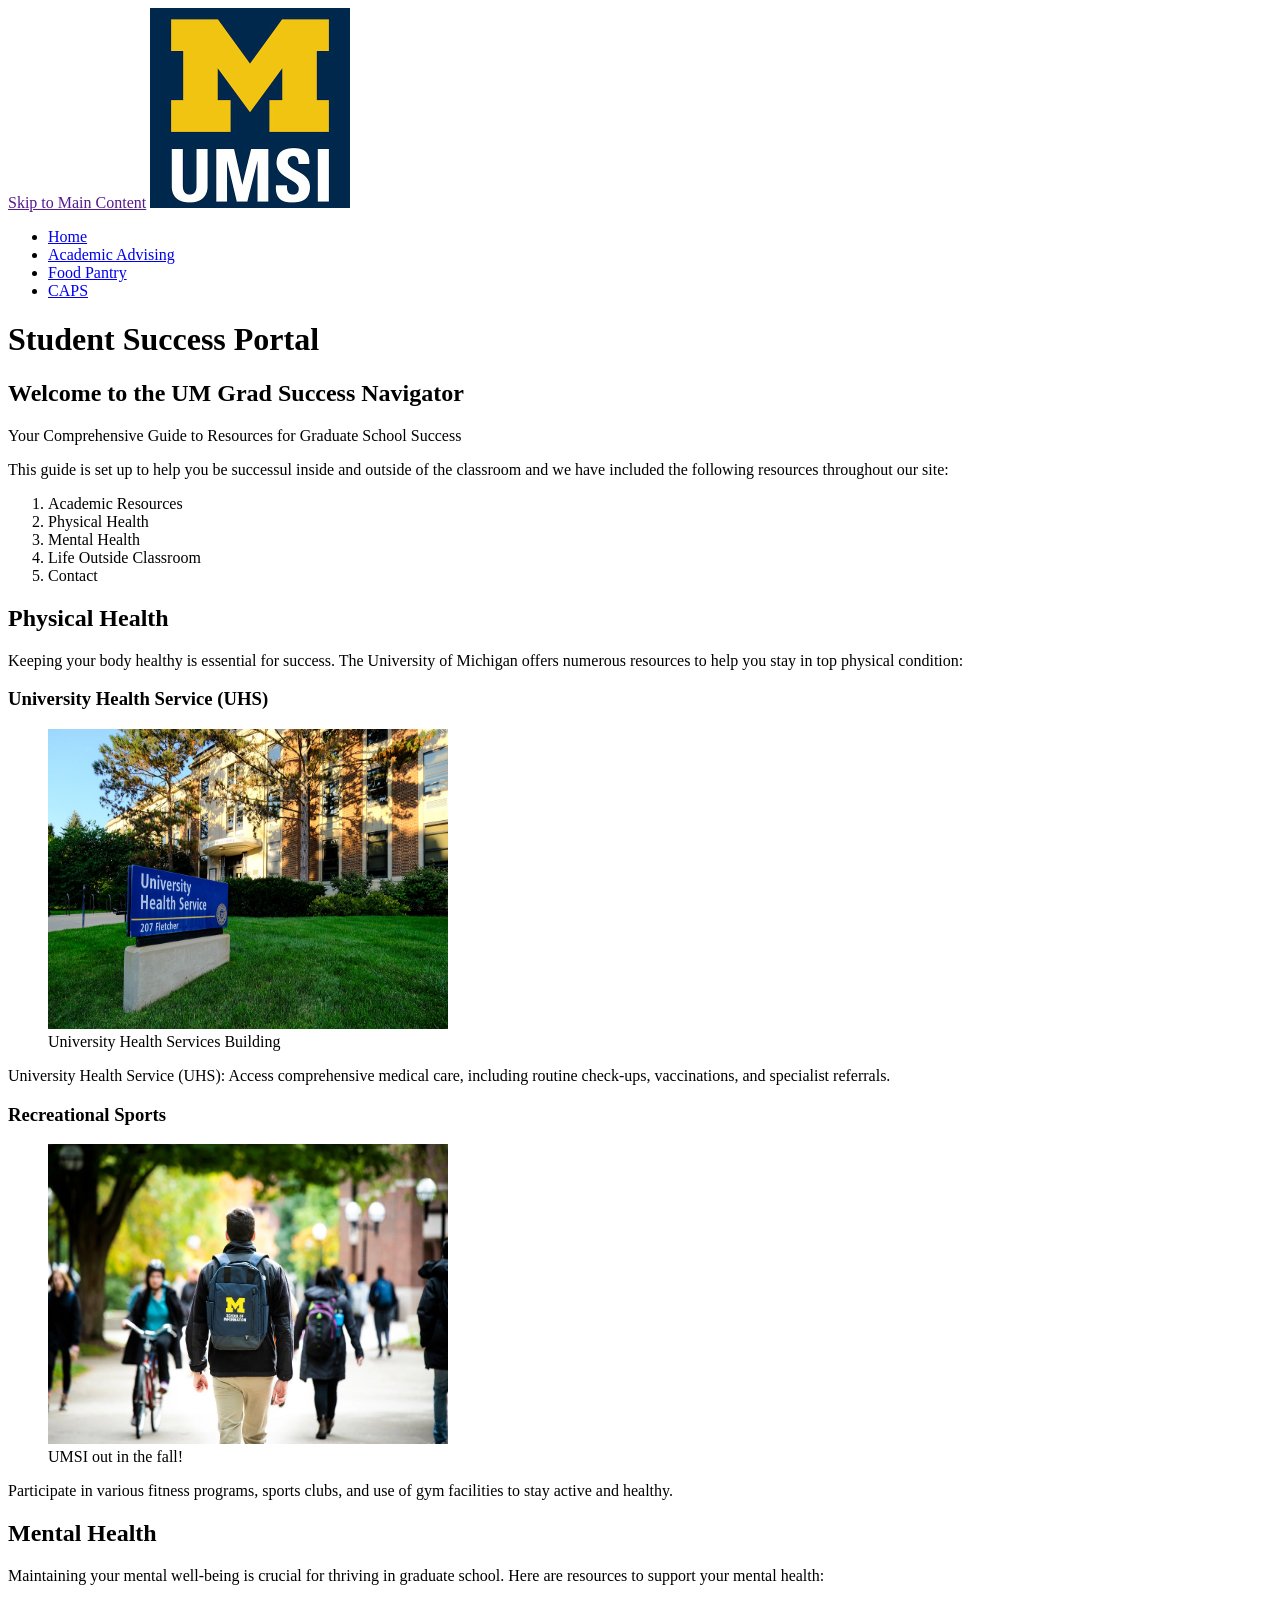
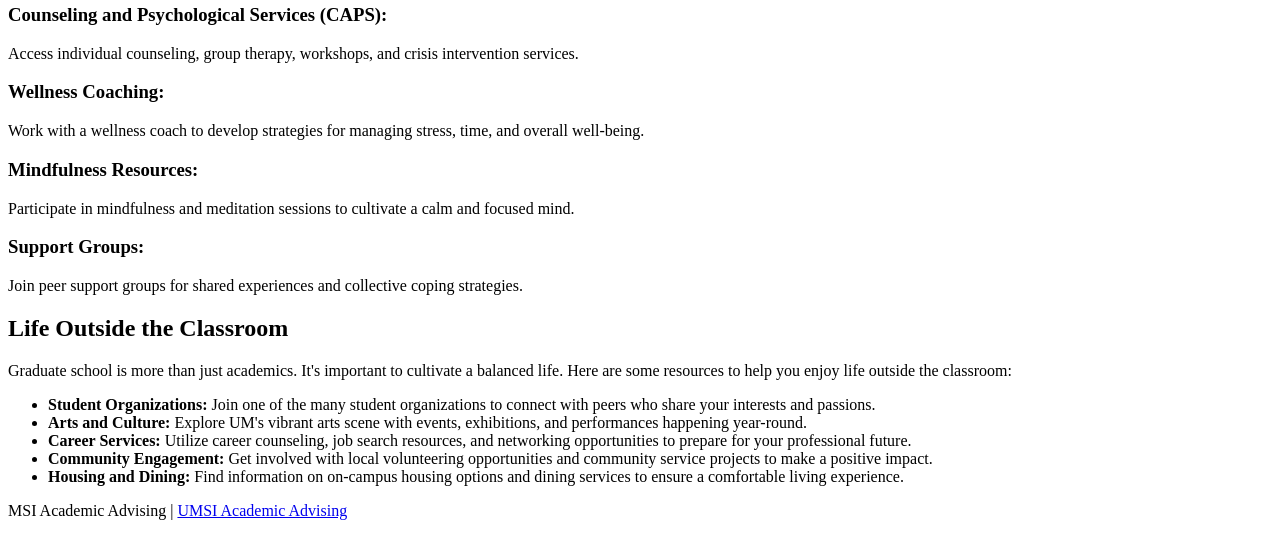
==== index.html @ 1efab6a2 "Add files via upload" ====
<!DOCTYPE html>
<html lang="en">
<head>
    <meta charset="UTF-8">
    <meta name="viewport" content="width=device-width, initial-scale=1.0">
    <title>Student Success Portal</title>
</head>
<body>

    <header>
  <a href = "">Skip to Main Content</a>
        <img src="images/UMSI_signature_vertical_informal_solidblue.jpg" alt="UMSI Logo" width="200" height="200">
        <nav>
            <ul>
                <li><a href="index.html">Home</a></li>
                <li><a href="academic_advising.html">Academic Advising</a></li>
                <li><a href="food_pantry.html">Food Pantry</a></li>
                <li><a href="CAPS.html">CAPS</a></li>
            </ul>
        </nav>
        <h1>Student Success Portal</h1>

    </header>
    <main>
        <section>
            <h2>Welcome to the UM Grad Success Navigator</h2>
            <p> Your Comprehensive Guide to Resources for Graduate School Success</p>
            <p>This guide is set up to help you be successul inside and outside of the classroom and we have included the following resources throughout our site:</p>
            <ol>
                <li>Academic Resources</li>
                <li>Physical Health</li>
                <li>Mental Health</li>
                <li>Life Outside Classroom</li>
                <li>Contact</li>
            </ol>
        </section>
        <section>
            <h2>Physical Health</h2>
            <p>Keeping your body healthy is essential for success. The University of Michigan offers numerous resources to help you stay in top physical condition:</p>
            <article>
                <h3>University Health Service (UHS)</h3>
                <figure>
                    <img src="images/UHS.jpg" alt="University Health Services building" width="400" height="300">
                    <figcaption>University Health Services Building</figcaption>
                </figure>
                <p>University Health Service (UHS): Access comprehensive medical care, including routine check-ups, vaccinations, and specialist referrals.</p>
            </article>
            <article>
                <h3>Recreational Sports</h3>
                <figure>
                    <img src="images/UMSI_CampusFall_UMSIBackpack_02.jpg" alt="A student wears a UMSI backpack in fall on the drag." width="400" height="300">
                    <figcaption>UMSI out in the fall!</figcaption>
                </figure>
                <p>Participate in various fitness programs, sports clubs, and use of gym facilities to stay active and healthy.</p>
            </article>
        </section>
        
        <section>
            <h2>Mental Health</h2>
            <p>Maintaining your mental well-being is crucial for thriving in graduate school. Here are resources to support your mental health:</p>
            <article>
                <h3>Counseling and Psychological Services (CAPS):</h3>
                <p> Access individual counseling, group therapy, workshops, and crisis intervention services.</p>
            </article>
            <article>
                <h3>Wellness Coaching:</h3>

                <p>Work with a wellness coach to develop strategies for managing stress, time, and overall well-being.</p>
            </article>
            <article>
                <h3>Mindfulness Resources:</h3>

                <p> Participate in mindfulness and meditation sessions to cultivate a calm and focused mind.</p>
            </article>
            <article>
                <h3>Support Groups:</h3>

                <p> Join peer support groups for shared experiences and collective coping strategies.</p>
            </article>
        </section>

        
        <section id="life-outside-classroom">
            <h2>Life Outside the Classroom</h2>
            <p>Graduate school is more than just academics. It's important to cultivate a balanced life. Here are some resources to help you enjoy life outside the classroom:</p>
            <article>

            </article>
            <ul>
                <li><strong>Student Organizations:</strong> Join one of the many student organizations to connect with peers who share your interests and passions.</li>
                <li><strong>Arts and Culture:</strong> Explore UM's vibrant arts scene with events, exhibitions, and performances happening year-round.</li>
                <li><strong>Career Services:</strong> Utilize career counseling, job search resources, and networking opportunities to prepare for your professional future.</li>
                <li><strong>Community Engagement:</strong> Get involved with local volunteering opportunities and community service projects to make a positive impact.</li>
                <li><strong>Housing and Dining:</strong> Find information on on-campus housing options and dining services to ensure a comfortable living experience.</li>
            </ul>
        </section>
        <!-- Content taken & modified from UMGPT with the prompt, "write me a webpage of intro content to help University of Michigan Master's students navigate different resources for being successful in grad school - this will include academic resources, physical health resources, mental health resources, support for life outside the classroom"
        UMGPT. (2024). UMGPT (August 29th version) [Large language model]. -->
    </main>
    <footer>
        <p>MSI Academic Advising | <a href="https://sites.google.com/umich.edu/msiacademicadvising/student-support-resources">UMSI Academic Advising </a></p>
        </footer>
</body>
</html>
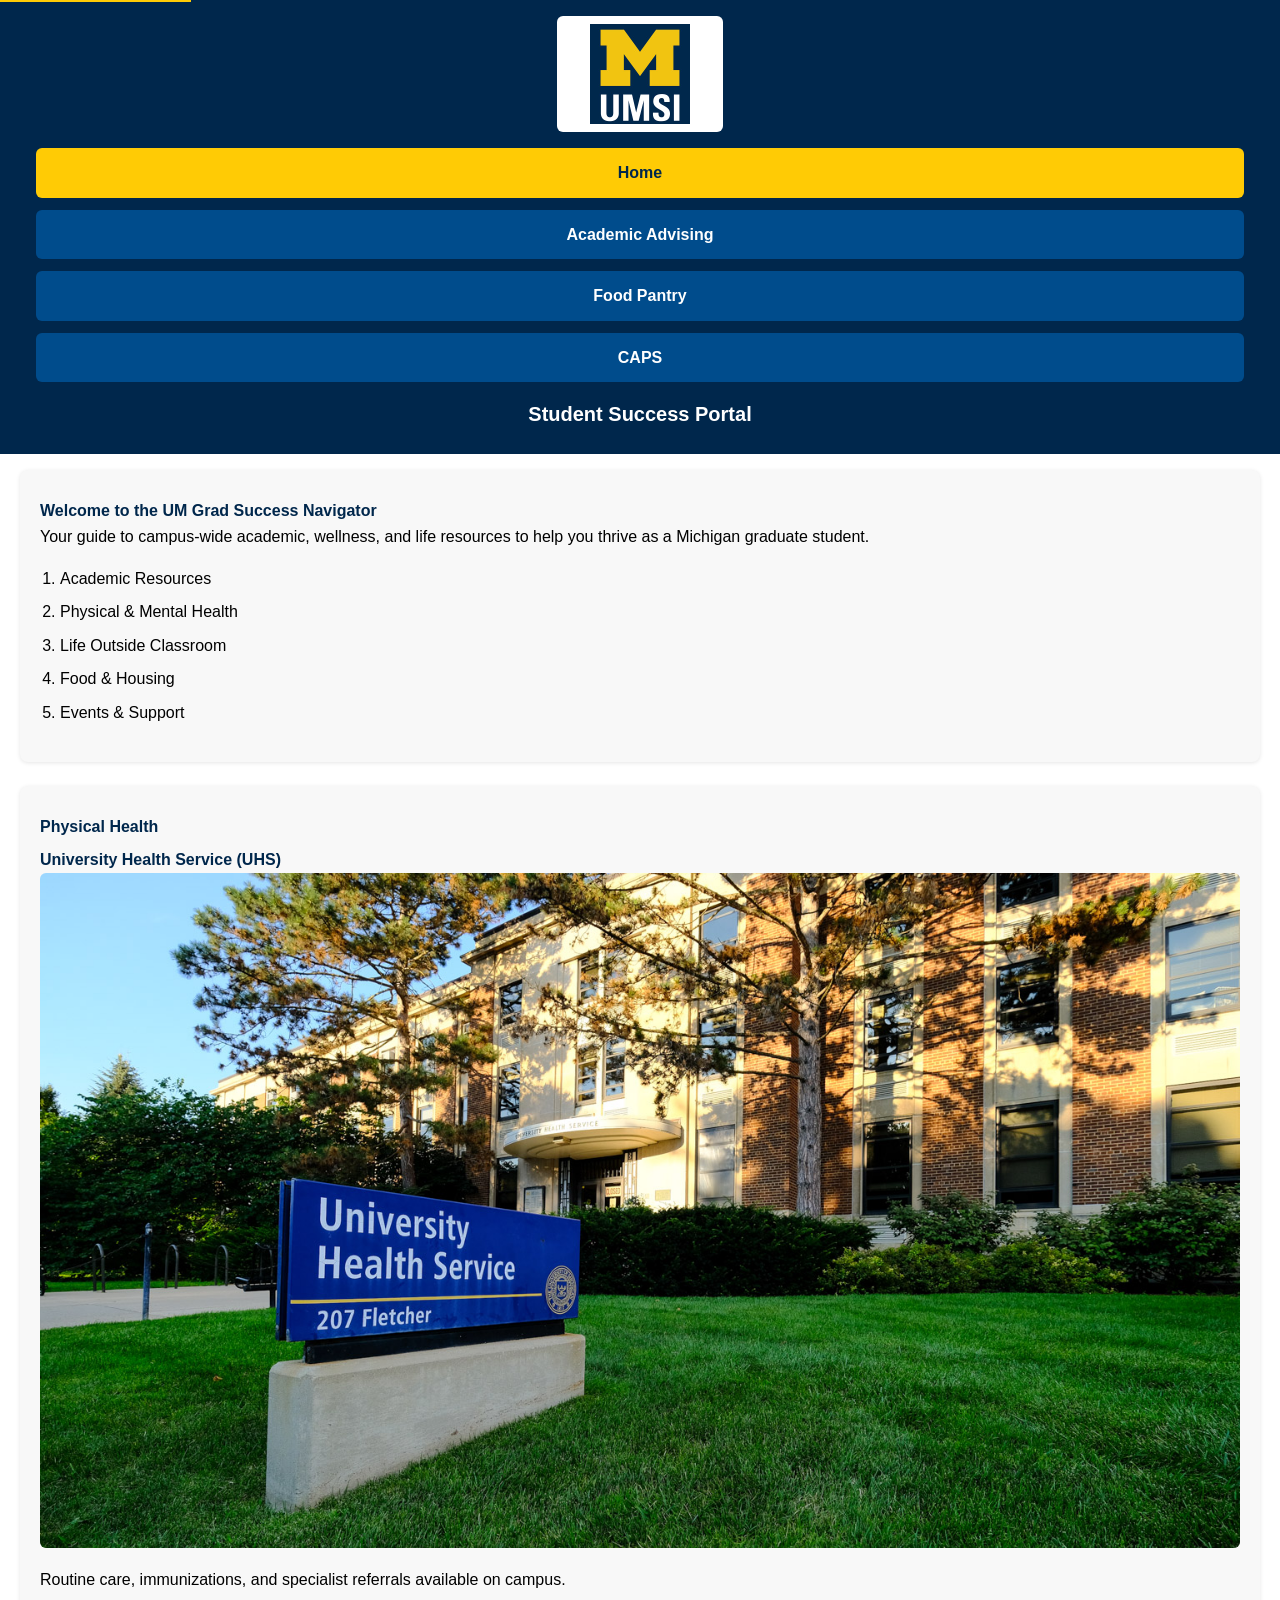
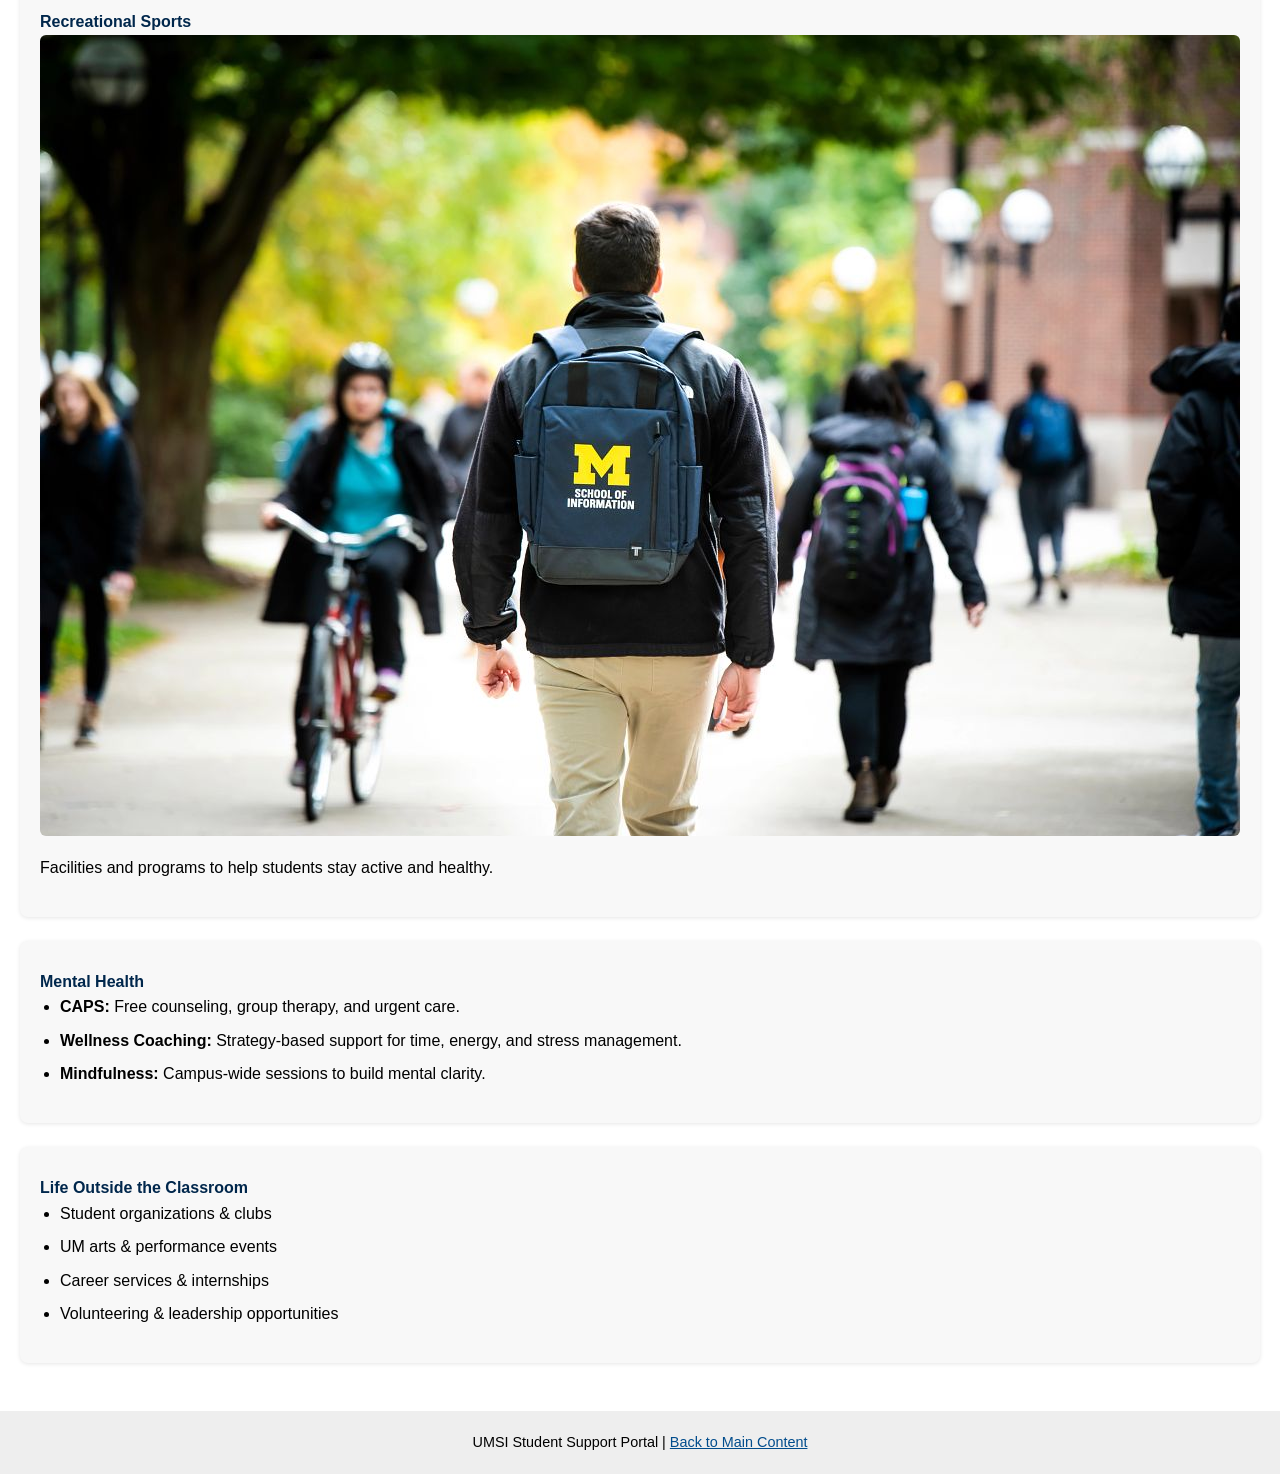
==== commit c60f014a: "Add files via upload" ====
--- a/index.html
+++ b/index.html
@@ -3,102 +3,77 @@
 <head>
     <meta charset="UTF-8">
     <meta name="viewport" content="width=device-width, initial-scale=1.0">
+    <link rel="stylesheet" href="CSS/html5reset.css">
+    <link rel="stylesheet" href="CSS/style.css">
     <title>Student Success Portal</title>
 </head>
+
 <body>
-
+    <a href="#main" class="skip-link">Skip to Main Content</a>
+  
     <header>
-  <a href = "">Skip to Main Content</a>
-        <img src="images/UMSI_signature_vertical_informal_solidblue.jpg" alt="UMSI Logo" width="200" height="200">
-        <nav>
-            <ul>
-                <li><a href="index.html">Home</a></li>
-                <li><a href="academic_advising.html">Academic Advising</a></li>
-                <li><a href="food_pantry.html">Food Pantry</a></li>
-                <li><a href="CAPS.html">CAPS</a></li>
-            </ul>
-        </nav>
-        <h1>Student Success Portal</h1>
-
+        <img src="images/UMSI_signature_vertical_informal_solidblue.jpg" alt="UMSI Logo - University of Michigan School of Information" class="logo">
+      <nav>
+        <ul>
+          <li><a href="index.html" aria-current="page">Home</a></li>
+          <li><a href="academic_advising.html">Academic Advising</a></li>
+          <li><a href="food_pantry.html">Food Pantry</a></li>
+          <li><a href="CAPS.html">CAPS</a></li>
+        </ul>
+      </nav>
+      <h1>Student Success Portal</h1>
     </header>
-    <main>
-        <section>
-            <h2>Welcome to the UM Grad Success Navigator</h2>
-            <p> Your Comprehensive Guide to Resources for Graduate School Success</p>
-            <p>This guide is set up to help you be successul inside and outside of the classroom and we have included the following resources throughout our site:</p>
-            <ol>
-                <li>Academic Resources</li>
-                <li>Physical Health</li>
-                <li>Mental Health</li>
-                <li>Life Outside Classroom</li>
-                <li>Contact</li>
-            </ol>
-        </section>
-        <section>
-            <h2>Physical Health</h2>
-            <p>Keeping your body healthy is essential for success. The University of Michigan offers numerous resources to help you stay in top physical condition:</p>
-            <article>
-                <h3>University Health Service (UHS)</h3>
-                <figure>
-                    <img src="images/UHS.jpg" alt="University Health Services building" width="400" height="300">
-                    <figcaption>University Health Services Building</figcaption>
-                </figure>
-                <p>University Health Service (UHS): Access comprehensive medical care, including routine check-ups, vaccinations, and specialist referrals.</p>
-            </article>
-            <article>
-                <h3>Recreational Sports</h3>
-                <figure>
-                    <img src="images/UMSI_CampusFall_UMSIBackpack_02.jpg" alt="A student wears a UMSI backpack in fall on the drag." width="400" height="300">
-                    <figcaption>UMSI out in the fall!</figcaption>
-                </figure>
-                <p>Participate in various fitness programs, sports clubs, and use of gym facilities to stay active and healthy.</p>
-            </article>
-        </section>
-        
-        <section>
-            <h2>Mental Health</h2>
-            <p>Maintaining your mental well-being is crucial for thriving in graduate school. Here are resources to support your mental health:</p>
-            <article>
-                <h3>Counseling and Psychological Services (CAPS):</h3>
-                <p> Access individual counseling, group therapy, workshops, and crisis intervention services.</p>
-            </article>
-            <article>
-                <h3>Wellness Coaching:</h3>
-
-                <p>Work with a wellness coach to develop strategies for managing stress, time, and overall well-being.</p>
-            </article>
-            <article>
-                <h3>Mindfulness Resources:</h3>
-
-                <p> Participate in mindfulness and meditation sessions to cultivate a calm and focused mind.</p>
-            </article>
-            <article>
-                <h3>Support Groups:</h3>
-
-                <p> Join peer support groups for shared experiences and collective coping strategies.</p>
-            </article>
-        </section>
-
-        
-        <section id="life-outside-classroom">
-            <h2>Life Outside the Classroom</h2>
-            <p>Graduate school is more than just academics. It's important to cultivate a balanced life. Here are some resources to help you enjoy life outside the classroom:</p>
-            <article>
-
-            </article>
-            <ul>
-                <li><strong>Student Organizations:</strong> Join one of the many student organizations to connect with peers who share your interests and passions.</li>
-                <li><strong>Arts and Culture:</strong> Explore UM's vibrant arts scene with events, exhibitions, and performances happening year-round.</li>
-                <li><strong>Career Services:</strong> Utilize career counseling, job search resources, and networking opportunities to prepare for your professional future.</li>
-                <li><strong>Community Engagement:</strong> Get involved with local volunteering opportunities and community service projects to make a positive impact.</li>
-                <li><strong>Housing and Dining:</strong> Find information on on-campus housing options and dining services to ensure a comfortable living experience.</li>
-            </ul>
-        </section>
-        <!-- Content taken & modified from UMGPT with the prompt, "write me a webpage of intro content to help University of Michigan Master's students navigate different resources for being successful in grad school - this will include academic resources, physical health resources, mental health resources, support for life outside the classroom"
-        UMGPT. (2024). UMGPT (August 29th version) [Large language model]. -->
+  
+    <main id="main" class="grid" aria-label="Home Main Content">
+      <section class="card">
+        <h2>Welcome to the UM Grad Success Navigator</h2>
+        <p>Your guide to campus-wide academic, wellness, and life resources to help you thrive as a Michigan graduate student.</p>
+        <ol>
+          <li>Academic Resources</li>
+          <li>Physical & Mental Health</li>
+          <li>Life Outside Classroom</li>
+          <li>Food & Housing</li>
+          <li>Events & Support</li>
+        </ol>
+      </section>
+  
+      <section class="card">
+        <h2>Physical Health</h2>
+        <article>
+          <h3>University Health Service (UHS)</h3>
+          <img src="images/UHS.jpg" alt="University Health Services building">
+          <p>Routine care, immunizations, and specialist referrals available on campus.</p>
+        </article>
+        <article>
+          <h3>Recreational Sports</h3>
+          <img src="images/UMSI_CampusFall_UMSIBackpack_02.jpg" alt="Student with backpack in fall">
+          <p>Facilities and programs to help students stay active and healthy.</p>
+        </article>
+      </section>
+  
+      <section class="card">
+        <h2>Mental Health</h2>
+        <ul>
+          <li><strong>CAPS:</strong> Free counseling, group therapy, and urgent care.</li>
+          <li><strong>Wellness Coaching:</strong> Strategy-based support for time, energy, and stress management.</li>
+          <li><strong>Mindfulness:</strong> Campus-wide sessions to build mental clarity.</li>
+        </ul>
+      </section>
+  
+      <section class="card">
+        <h2>Life Outside the Classroom</h2>
+        <ul>
+          <li>Student organizations & clubs</li>
+          <li>UM arts & performance events</li>
+          <li>Career services & internships</li>
+          <li>Volunteering & leadership opportunities</li>
+        </ul>
+      </section>
     </main>
+  
     <footer>
-        <p>MSI Academic Advising | <a href="https://sites.google.com/umich.edu/msiacademicadvising/student-support-resources">UMSI Academic Advising </a></p>
-        </footer>
-</body>
+      <p>UMSI Student Support Portal | <a href="#main">Back to Main Content</a></p>
+    </footer>
+  </body>
+  
 </html>
--- a/CSS/style.css
+++ b/CSS/style.css
@@ -0,0 +1,154 @@
+/* Base Typography and Layout */
+body {
+    font-family: sans-serif;
+    font-size: 1rem;
+    line-height: 1.6;
+    margin: 0;
+    padding: 0;
+    background-color: #ffffff;
+    color: #000000;
+  }
+  
+  /* Skip to Main - Accessibility */
+  .skip-link {
+    position: absolute;
+    top: -40px;
+    left: 0;
+    background-color: #FFCB05;
+    color: #00274C;
+    padding: 0.5rem 1rem;
+    font-weight: bold;
+    z-index: 1000;
+    text-decoration: none;
+  }
+  .skip-link:focus {
+    top: 0;
+  }
+  
+  /* Header */
+  header {
+    background-color: #00274C;
+    color: white;
+    padding: 1rem 1.25rem;
+    text-align: center;
+  }
+  header img {
+    max-width: 100%;
+    height: auto;
+  }
+  header h1 {
+    font-size: 1.25rem;
+    margin: 1rem 0 0.5rem 0;
+    color: white;
+  }
+  
+  /* Navigation */
+  nav {
+    margin-bottom: 1rem;
+  }
+  nav ul {
+    list-style: none;
+    margin: 1rem 0 0 0;
+    padding: 0 1rem;
+    display: grid;
+    gap: 0.75rem;
+  }
+  nav li a {
+    display: block;
+    background-color: #004C8C;
+    color: white;
+    text-align: center;
+    padding: 0.75rem;
+    text-decoration: none;
+    border-radius: 6px;
+    font-weight: bold;
+  }
+  nav li a:hover {
+    background-color: #005fa3;
+  }
+  nav li a[aria-current="page"] {
+    background-color: #FFCB05;
+    color: #00274C;
+  }
+  
+  /* Main Layout */
+  main {
+    padding: 1rem 1.25rem;
+  }
+  
+  /* Grid Layout for Cards */
+  .grid {
+    display: grid;
+    gap: 1.5rem;
+  }
+  
+  /* Card Style */
+  .card {
+    background-color: #f8f8f8;
+    padding: 1.25rem;
+    border-radius: 8px;
+    box-shadow: 0 1px 4px rgba(0,0,0,0.1);
+    overflow-wrap: break-word;
+    box-sizing: border-box;
+  }
+  .card img {
+    width: 100%;
+    height: auto;
+    border-radius: 6px;
+    margin-bottom: 0.75rem;
+  }
+  .card h2, .card h3 {
+    color: #00274C;
+    margin-top: 0.5rem;
+  }
+  .card p {
+    font-size: 1rem;
+    margin-bottom: 1rem;
+  }
+  .card ul,
+  .card ol {
+    padding-left: 1.25rem;
+    padding-right: 1.25rem;
+    margin-bottom: 1rem;
+  }
+  .card li {
+    font-size: 1rem;
+    margin-bottom: 0.5rem;
+  }
+  
+  /* Footer */
+  footer {
+    background-color: #eeeeee;
+    text-align: center;
+    padding: 1.25rem;
+    font-size: 0.9rem;
+    margin-top: 2rem;
+  }
+  
+  /* Link Styling */
+  a {
+    color: #004C8C;
+  }
+  a:hover {
+    text-decoration: underline;
+  }
+  
+  /* Reduce Motion */
+  @media (prefers-reduced-motion: reduce) {
+    * {
+      animation: none !important;
+      transition: none !important;
+    }
+  }
+  
+  /* Unified Logo Styling */
+  .logo {
+    display: block;
+    margin: 0 auto 1rem auto;
+    width: 150px;
+    height: 100px;
+    object-fit: contain; 
+    background-color: white;
+    padding: 0.5rem;
+    border-radius: 6px;
+  }
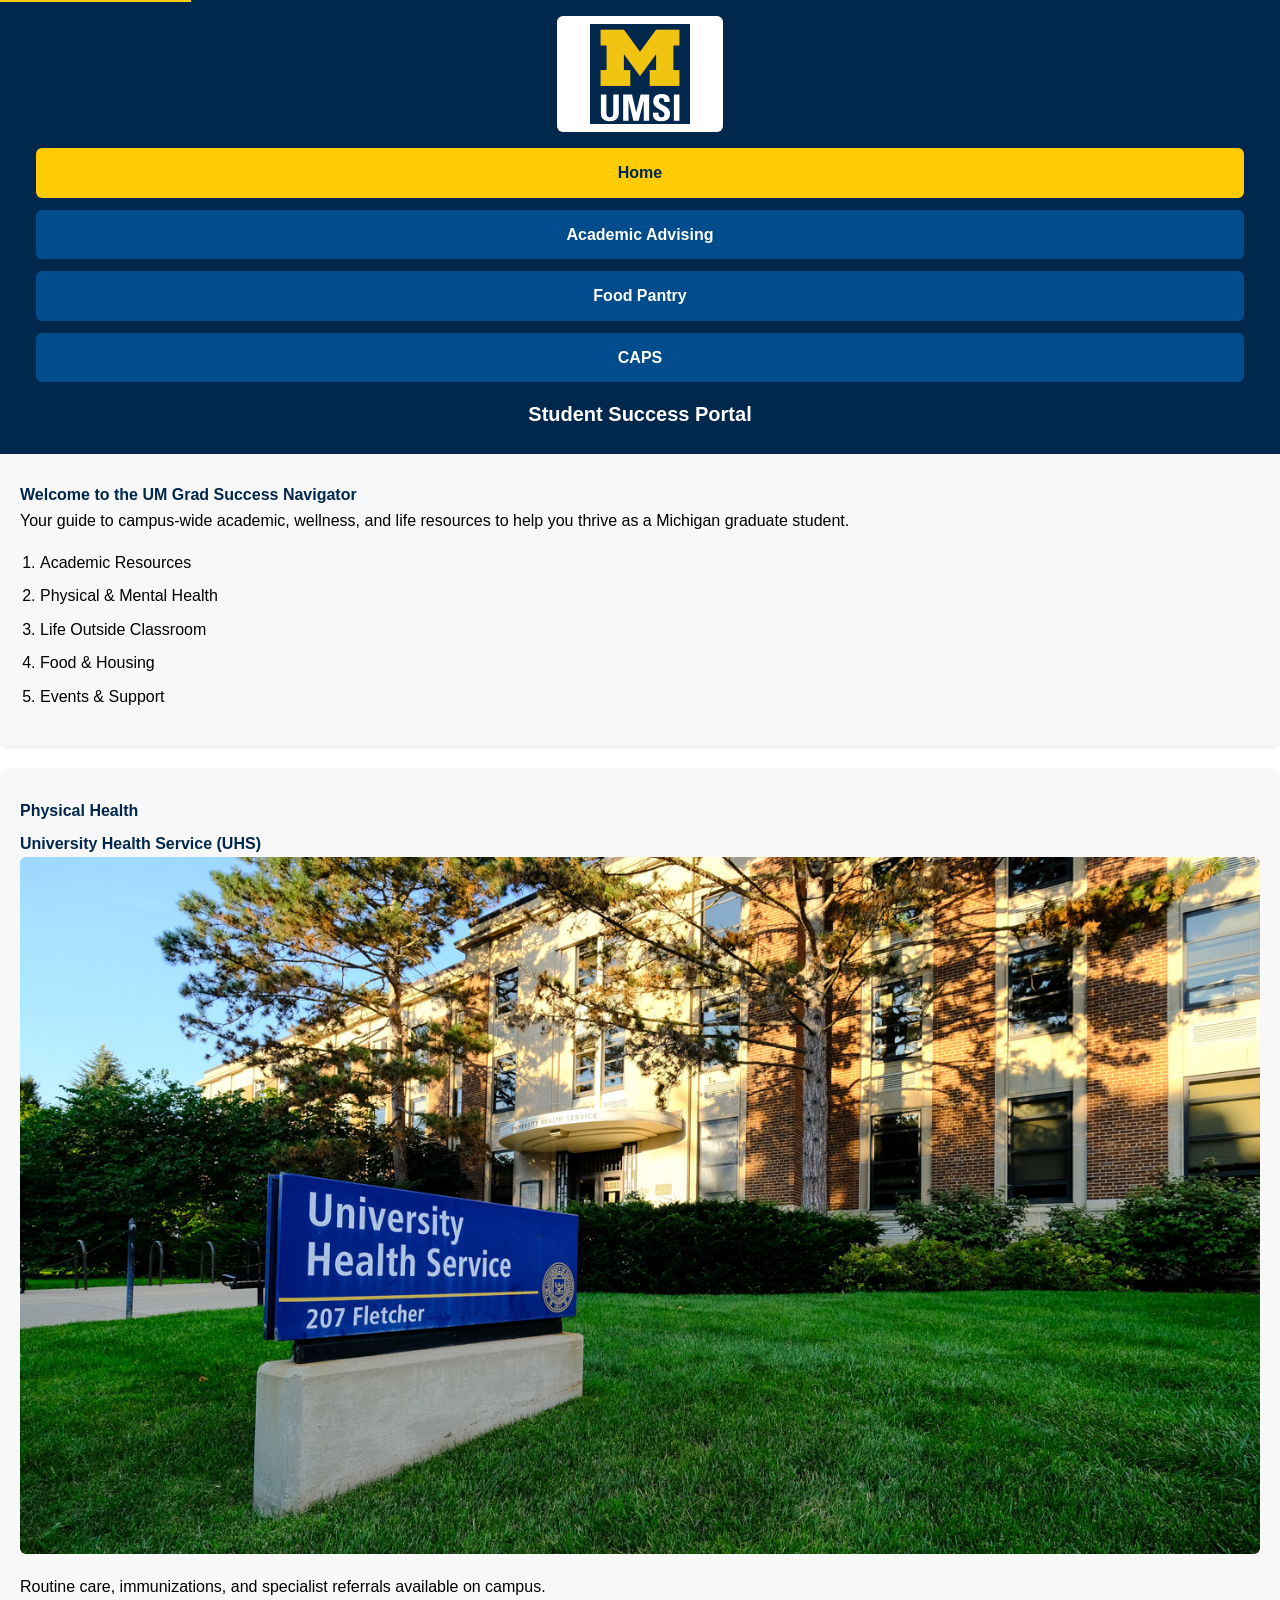
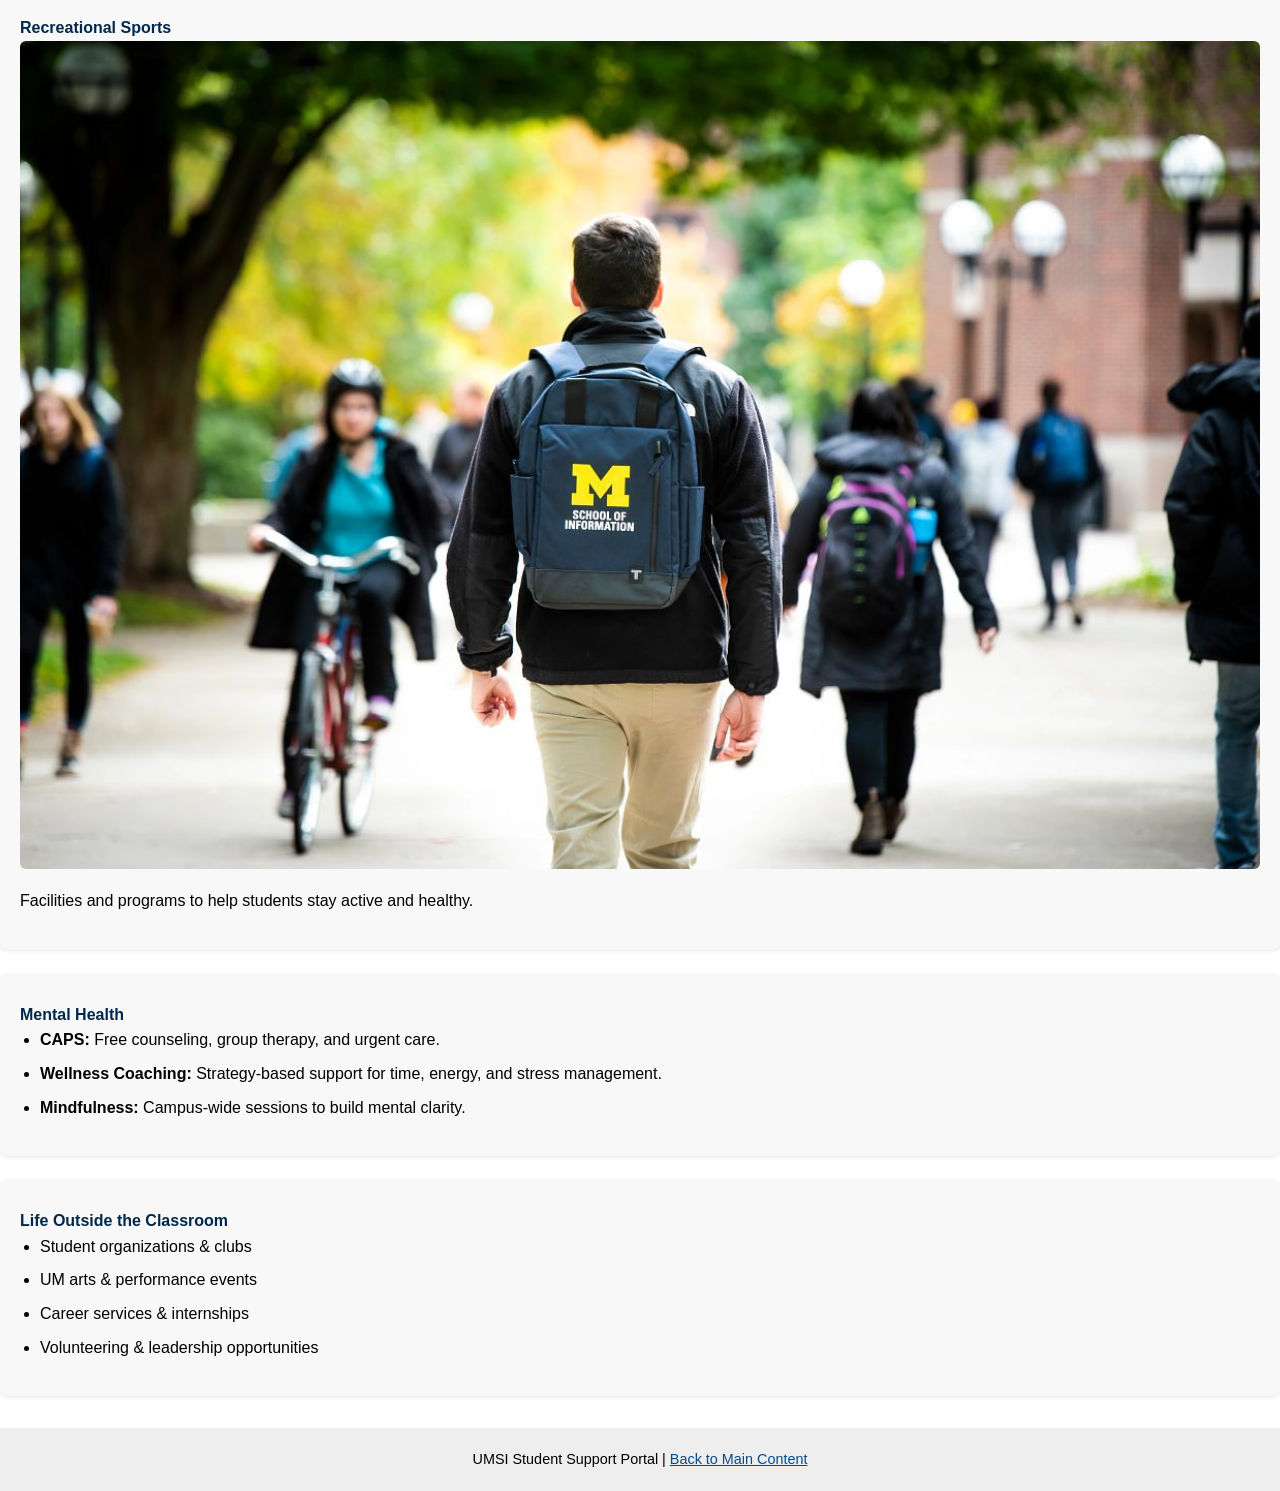
==== commit a5db4973: "Add files via upload" ====
--- a/index.html
+++ b/index.html
@@ -24,7 +24,7 @@
       <h1>Student Success Portal</h1>
     </header>
   
-    <main id="main" class="grid" aria-label="Home Main Content">
+    <main id="content" class="grid" aria-label="Home Main Content">
       <section class="card">
         <h2>Welcome to the UM Grad Success Navigator</h2>
         <p>Your guide to campus-wide academic, wellness, and life resources to help you thrive as a Michigan graduate student.</p>
--- a/CSS/style.css
+++ b/CSS/style.css
@@ -72,7 +72,7 @@
   }
   
   /* Main Layout */
-  main {
+  content {
     padding: 1rem 1.25rem;
   }
   
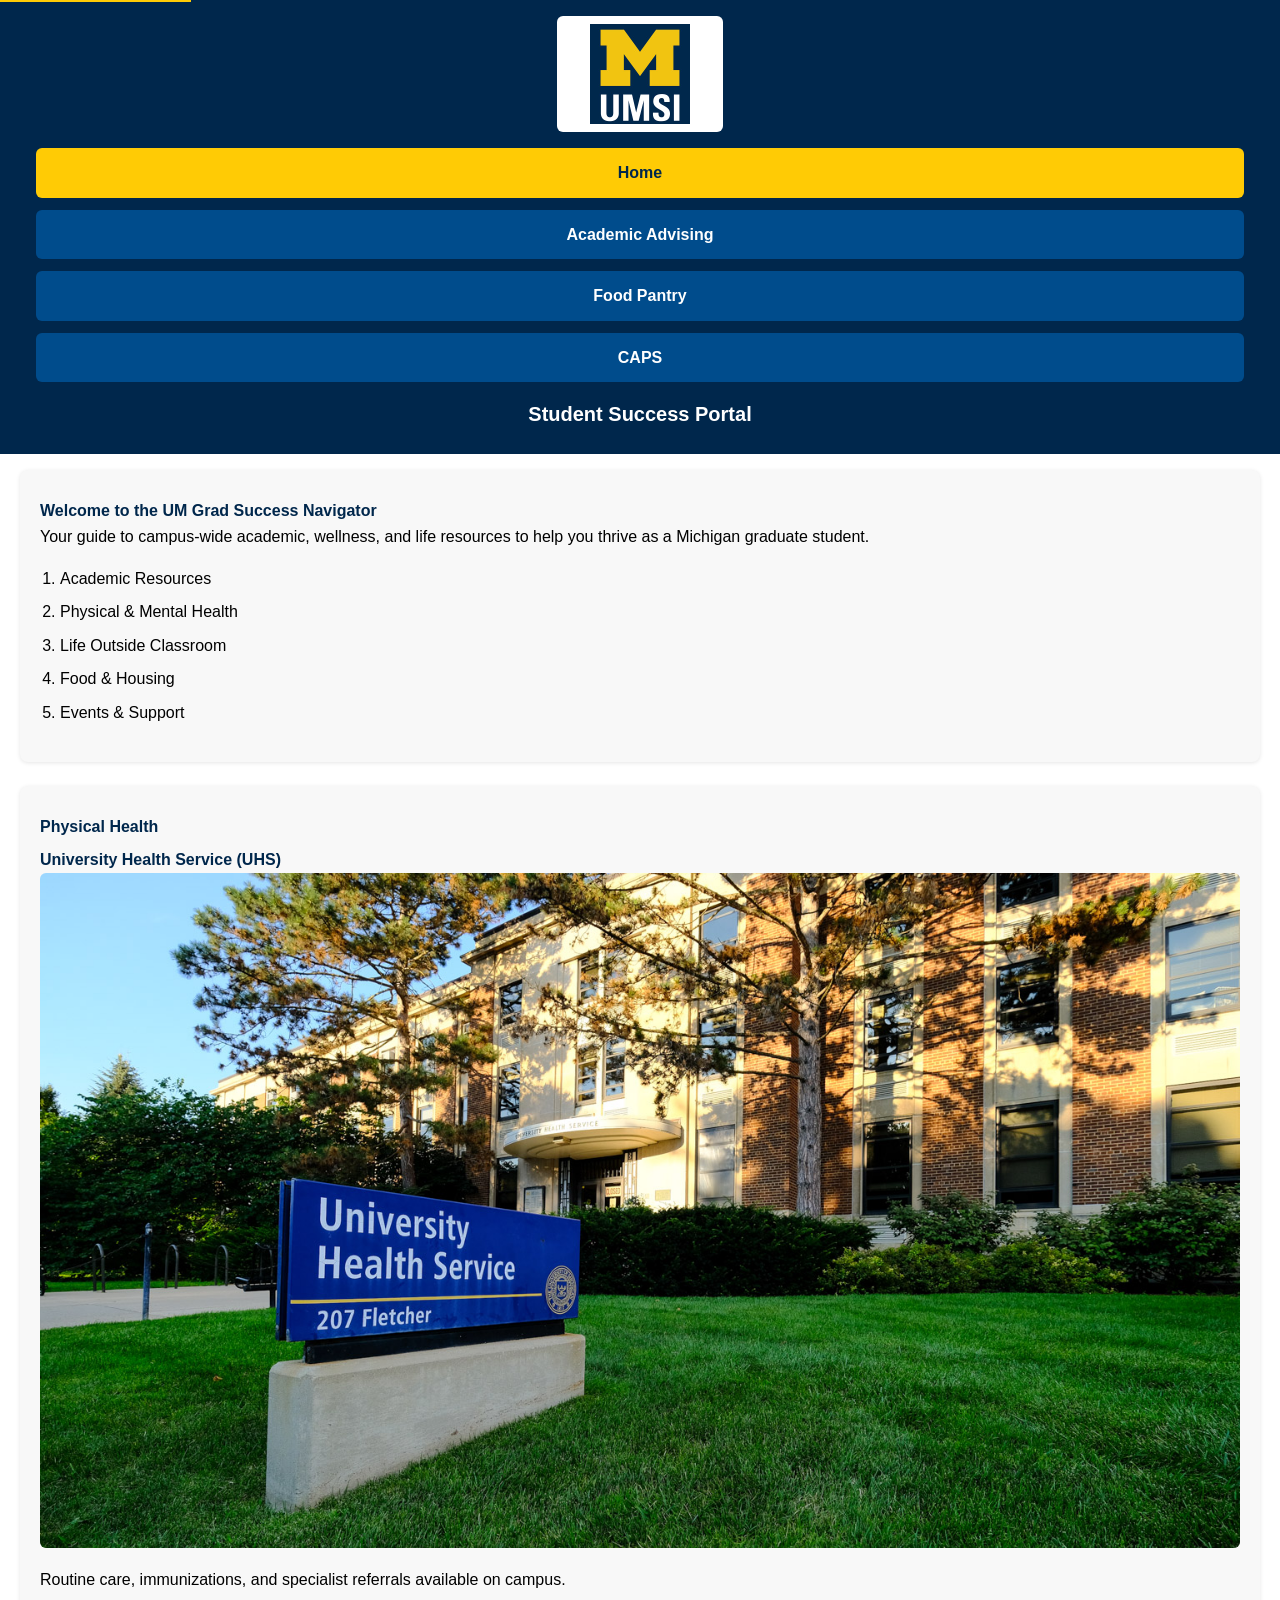
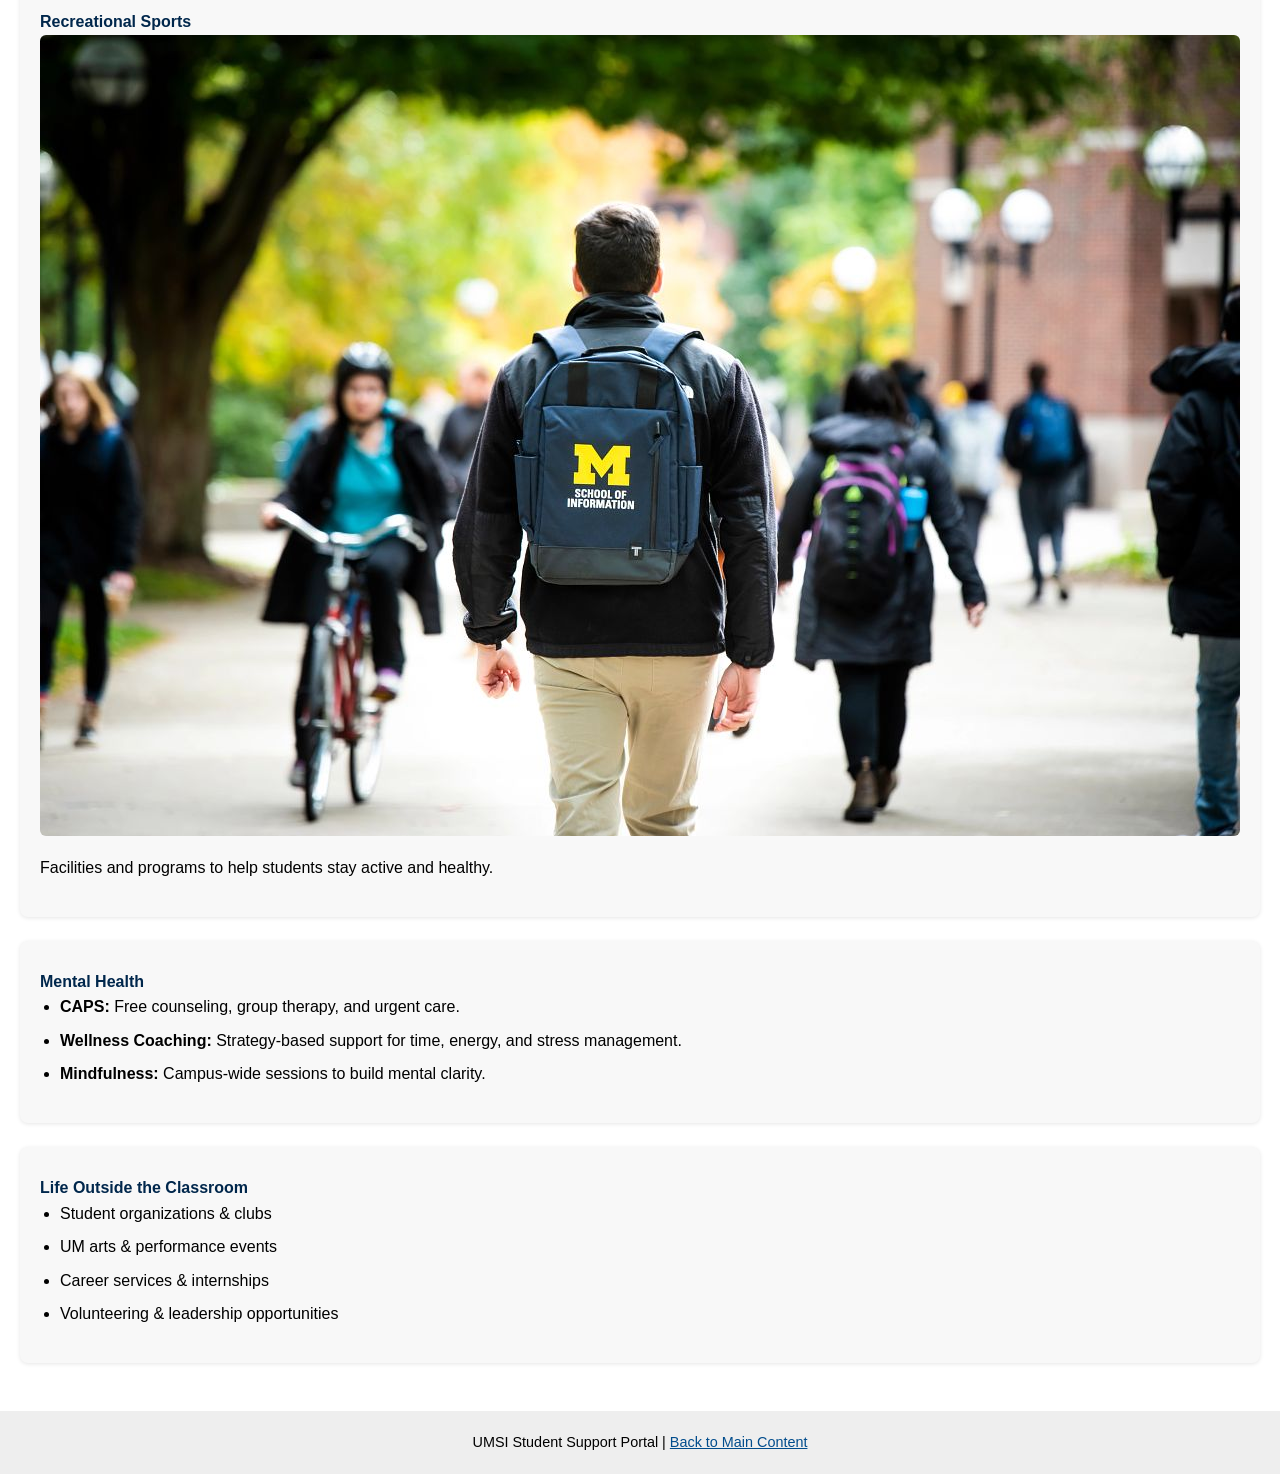
==== commit ed5ac907: "Add files via upload" ====
--- a/index.html
+++ b/index.html
@@ -1,79 +1,71 @@
 <!DOCTYPE html>
 <html lang="en">
 <head>
-    <meta charset="UTF-8">
-    <meta name="viewport" content="width=device-width, initial-scale=1.0">
-    <link rel="stylesheet" href="CSS/html5reset.css">
-    <link rel="stylesheet" href="CSS/style.css">
-    <title>Student Success Portal</title>
+  <meta charset="UTF-8">
+  <meta name="viewport" content="width=device-width, initial-scale=1.0">
+  <link rel="stylesheet" href="CSS/html5reset.css">
+  <link rel="stylesheet" href="CSS/style.css">
+  <title>Student Success Portal</title>
 </head>
-
 <body>
-    <a href="#main" class="skip-link">Skip to Main Content</a>
-  
-    <header>
-        <img src="images/UMSI_signature_vertical_informal_solidblue.jpg" alt="UMSI Logo - University of Michigan School of Information" class="logo">
-      <nav>
-        <ul>
-          <li><a href="index.html" aria-current="page">Home</a></li>
-          <li><a href="academic_advising.html">Academic Advising</a></li>
-          <li><a href="food_pantry.html">Food Pantry</a></li>
-          <li><a href="CAPS.html">CAPS</a></li>
-        </ul>
-      </nav>
-      <h1>Student Success Portal</h1>
-    </header>
-  
-    <main id="content" class="grid" aria-label="Home Main Content">
-      <section class="card">
-        <h2>Welcome to the UM Grad Success Navigator</h2>
-        <p>Your guide to campus-wide academic, wellness, and life resources to help you thrive as a Michigan graduate student.</p>
-        <ol>
-          <li>Academic Resources</li>
-          <li>Physical & Mental Health</li>
-          <li>Life Outside Classroom</li>
-          <li>Food & Housing</li>
-          <li>Events & Support</li>
-        </ol>
-      </section>
-  
-      <section class="card">
-        <h2>Physical Health</h2>
-        <article>
-          <h3>University Health Service (UHS)</h3>
-          <img src="images/UHS.jpg" alt="University Health Services building">
-          <p>Routine care, immunizations, and specialist referrals available on campus.</p>
-        </article>
-        <article>
-          <h3>Recreational Sports</h3>
-          <img src="images/UMSI_CampusFall_UMSIBackpack_02.jpg" alt="Student with backpack in fall">
-          <p>Facilities and programs to help students stay active and healthy.</p>
-        </article>
-      </section>
-  
-      <section class="card">
-        <h2>Mental Health</h2>
-        <ul>
-          <li><strong>CAPS:</strong> Free counseling, group therapy, and urgent care.</li>
-          <li><strong>Wellness Coaching:</strong> Strategy-based support for time, energy, and stress management.</li>
-          <li><strong>Mindfulness:</strong> Campus-wide sessions to build mental clarity.</li>
-        </ul>
-      </section>
-  
-      <section class="card">
-        <h2>Life Outside the Classroom</h2>
-        <ul>
-          <li>Student organizations & clubs</li>
-          <li>UM arts & performance events</li>
-          <li>Career services & internships</li>
-          <li>Volunteering & leadership opportunities</li>
-        </ul>
-      </section>
-    </main>
-  
-    <footer>
-      <p>UMSI Student Support Portal | <a href="#main">Back to Main Content</a></p>
-    </footer>
-  </body>
-  
-</html>
+  <a href="#main" class="skip-link">Skip to Main Content</a>
+  <header>
+    <img src="images/UMSI_signature_vertical_informal_solidblue.jpg" alt="UMSI Logo - University of Michigan School of Information" class="logo">
+    <nav>
+      <ul>
+        <li><a href="index.html" aria-current="page">Home</a></li>
+        <li><a href="academic_advising.html">Academic Advising</a></li>
+        <li><a href="food_pantry.html">Food Pantry</a></li>
+        <li><a href="caps.html">CAPS</a></li>
+      </ul>
+    </nav>
+    <h1>Student Success Portal</h1>
+  </header>
+  <main id="main" class="grid" aria-label="Home Main Content">
+    <section class="card">
+      <h2>Welcome to the UM Grad Success Navigator</h2>
+      <p>Your guide to campus-wide academic, wellness, and life resources to help you thrive as a Michigan graduate student.</p>
+      <ol>
+        <li>Academic Resources</li>
+        <li>Physical & Mental Health</li>
+        <li>Life Outside Classroom</li>
+        <li>Food & Housing</li>
+        <li>Events & Support</li>
+      </ol>
+    </section>
+    <section class="card">
+      <h2>Physical Health</h2>
+      <article>
+        <h3>University Health Service (UHS)</h3>
+        <img src="images/UHS.jpg" alt="University Health Services building">
+        <p>Routine care, immunizations, and specialist referrals available on campus.</p>
+      </article>
+      <article>
+        <h3>Recreational Sports</h3>
+        <img src="images/UMSI_CampusFall_UMSIBackpack_02.jpg" alt="Student with backpack in fall">
+        <p>Facilities and programs to help students stay active and healthy.</p>
+      </article>
+    </section>
+    <section class="card">
+      <h2>Mental Health</h2>
+      <ul>
+        <li><strong>CAPS:</strong> Free counseling, group therapy, and urgent care.</li>
+        <li><strong>Wellness Coaching:</strong> Strategy-based support for time, energy, and stress management.</li>
+        <li><strong>Mindfulness:</strong> Campus-wide sessions to build mental clarity.</li>
+      </ul>
+    </section>
+    <section class="card">
+      <h2>Life Outside the Classroom</h2>
+      <ul>
+        <li>Student organizations & clubs</li>
+        <li>UM arts & performance events</li>
+        <li>Career services & internships</li>
+        <li>Volunteering & leadership opportunities</li>
+      </ul>
+    </section>
+  </main>
+  <footer>
+    <p>UMSI Student Support Portal | <a href="#main">Back to Main Content</a></p>
+  </footer>
+</body>
+</html>
--- a/CSS/style.css
+++ b/CSS/style.css
@@ -65,6 +65,7 @@
   }
   nav li a:hover {
     background-color: #005fa3;
+    cursor: pointer;
   }
   nav li a[aria-current="page"] {
     background-color: #FFCB05;
@@ -72,7 +73,7 @@
   }
   
   /* Main Layout */
-  content {
+  main {
     padding: 1rem 1.25rem;
   }
   
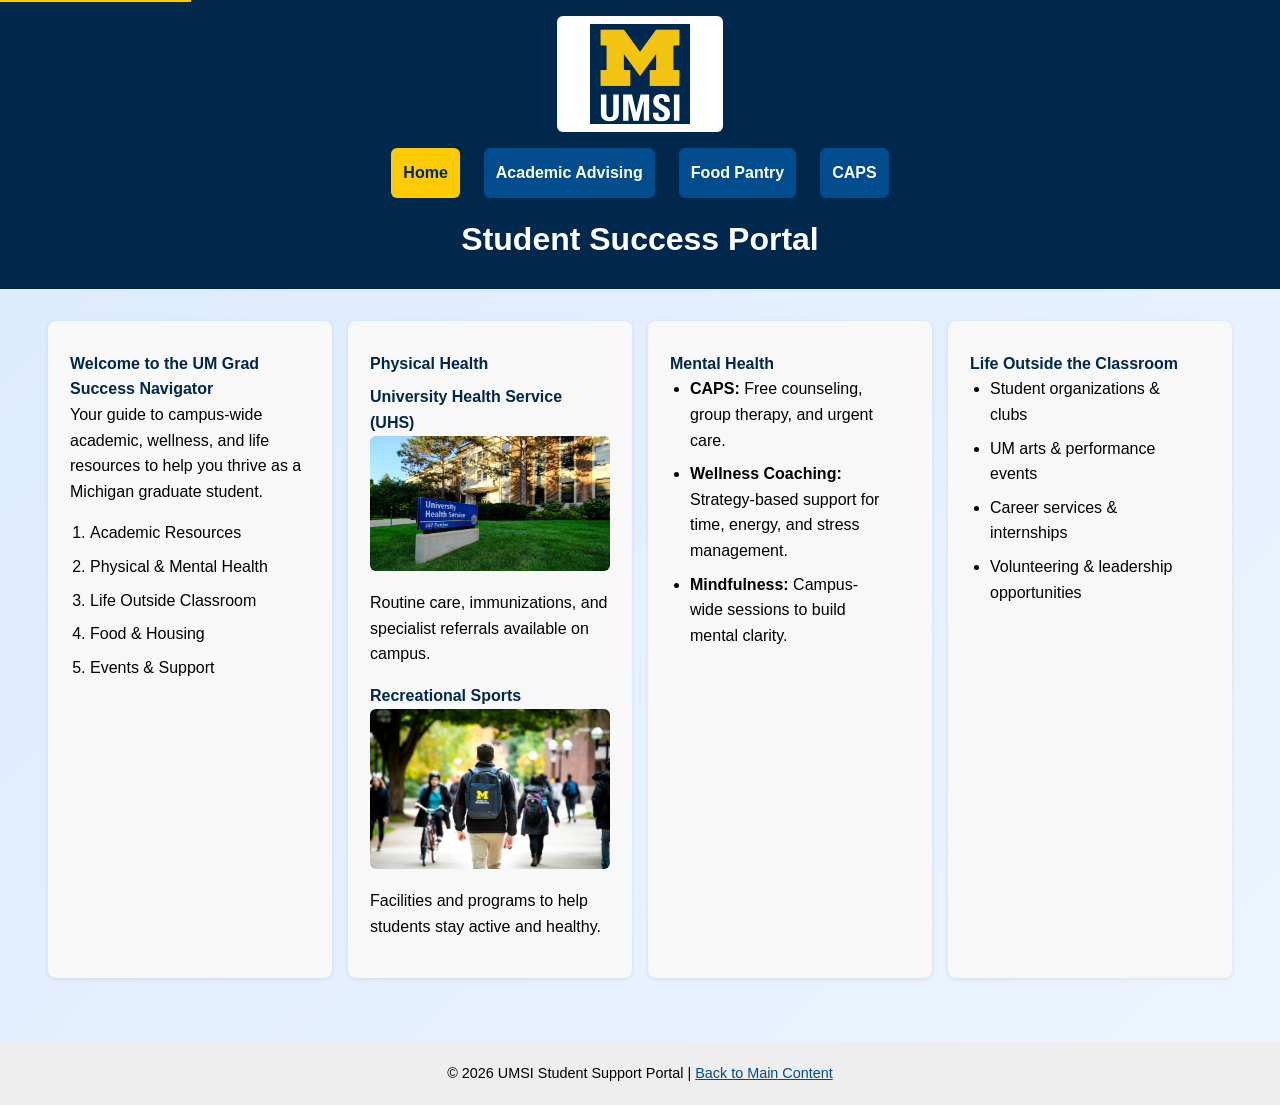
==== commit 37aba08d: "Add files via upload" ====
--- a/index.html
+++ b/index.html
@@ -1,5 +1,6 @@
 <!DOCTYPE html>
 <html lang="en">
+
 <head>
   <meta charset="UTF-8">
   <meta name="viewport" content="width=device-width, initial-scale=1.0">
@@ -65,7 +66,19 @@
     </section>
   </main>
   <footer>
-    <p>UMSI Student Support Portal | <a href="#main">Back to Main Content</a></p>
+    <p>© <span id="year"></span> UMSI Student Support Portal | <a href="#main">Back to Main Content</a></p>
   </footer>
+  <script>
+    const cards = document.querySelectorAll('.card');
+    const observer = new IntersectionObserver(entries => {
+      entries.forEach(entry => {
+        if (entry.isIntersecting) {
+          entry.target.classList.add('visible');
+        }
+      });
+    });
+    cards.forEach(card => observer.observe(card));
+    document.getElementById("year").innerHTML = new Date().getFullYear();
+  </script>
 </body>
 </html>
--- a/CSS/style.css
+++ b/CSS/style.css
@@ -1,13 +1,14 @@
 /* Base Typography and Layout */
 body {
-    font-family: sans-serif;
-    font-size: 1rem;
-    line-height: 1.6;
-    margin: 0;
-    padding: 0;
-    background-color: #ffffff;
-    color: #000000;
-  }
+  font-family: sans-serif;
+  font-size: 1rem;
+  line-height: 1.6;
+  margin: 0;
+  padding: 0;
+  color: #000000;
+  position: relative; 
+  z-index: 0; 
+}
   
   /* Skip to Main - Accessibility */
   .skip-link {
@@ -153,3 +154,151 @@
     padding: 0.5rem;
     border-radius: 6px;
   }
+
+
+  @media (min-width: 768px) {
+    /* Change grid layout to 4 columns on tablet/desktop */
+    .grid {
+      display: grid;
+      grid-template-columns: repeat(4, 1fr);
+      gap: 1rem;
+    }
+  
+    /* Horizontally align navigation items */
+    nav ul {
+      display: flex;
+      justify-content: center;
+      gap: 1.5rem;
+    }
+  
+    /* Increase header font size */
+    header h1 {
+      font-size: 2rem;
+    }
+  
+    /* Add more padding around main content */
+    main {
+      padding: 2rem 3rem;
+    }
+  }
+
+   /* Background gradient animation – all screen sizes (except 404) */
+body:not(.error-page) {
+  background: linear-gradient(-45deg, #ece9e6, #ffffff, #dbeaff);
+  background-size: 400% 400%;
+  animation: gradientShift 12s ease infinite;
+}
+
+/* Keyframes for animated background */
+@keyframes gradientShift {
+  0% { background-position: 0% 50%; }
+  50% { background-position: 100% 50%; }
+  100% { background-position: 0% 50%; }
+}
+
+/* Only for tablet/desktop screens: blurred illustration (except 404) */
+@media (min-width: 768px) {
+  body:not(.error-page)::before {
+    content: "";
+    background: url("../images/background.png") center/cover no-repeat;
+    position: fixed;
+    top: 0; left: 0; right: 0; bottom: 0;
+    z-index: -1;
+    opacity: 0.15;
+    filter: blur(2px);
+  }
+}
+
+
+
+  .card:hover {
+    transform: translateY(-8px) scale(1.03);
+    box-shadow: 0 12px 24px rgba(0, 0, 0, 0.2);
+    border: 2px solid #004C8C;
+    transition: all 0.3s ease-in-out;
+  }
+  
+
+  .card {
+    border: 2px solid transparent;
+    opacity: 0;
+    transform: translateY(20px);
+    transition: opacity 0.6s ease-out, transform 0.6s ease-out, box-shadow 0.3s ease-in-out, border 0.3s ease-in-out;
+  }
+  .card.visible {
+    opacity: 1;
+    transform: translateY(0);
+  }
+  
+  .not-found {
+    text-align: center;
+    padding: 4rem 1rem;
+  }
+  .error-code {
+    font-size: 5rem;
+    color: #00274C;
+  }
+  .error-msg {
+    font-size: 1.5rem;
+    color: #444;
+    margin-top: 1rem;
+  }
+  .home-button {
+    display: inline-block;
+    margin-top: 2rem;
+    background-color: #00274C;
+    color: white;
+    padding: 0.75rem 1.5rem;
+    border-radius: 8px;
+    text-decoration: none;
+  }
+  .home-button:hover {
+    background-color: #004C8C;
+  }
+  
+ /* 404 Error Page */
+
+ /* 404 Page 스타일 */
+.error-page {
+  background-color: #FDE7A7; /* 부드러운 노란 배경 */
+  height: 100vh;
+  margin: 0;
+  padding: 0 1rem;
+  display: flex;
+  flex-direction: column;
+  justify-content: center;
+  align-items: center;
+  text-align: center;
+  font-family: sans-serif;
+}
+
+.error-page h1 {
+  font-size: 5rem;
+  color: #00274C;
+  margin-bottom: 1rem;
+}
+
+.error-page .error-img {
+  width: 220px; /* 이미지 더 키움 */
+  height: auto;
+  margin-bottom: 1.25rem;
+}
+
+.error-page p {
+  font-size: 1.25rem;
+  color: #333;
+  margin: 0.5rem 0 1.5rem;
+}
+
+.error-page .btn {
+  background-color: #00274C;
+  color: white;
+  padding: 0.75rem 1.5rem;
+  border-radius: 8px;
+  text-decoration: none;
+  transition: background-color 0.3s ease;
+}
+
+.error-page .btn:hover {
+  background-color: #004C8C;
+}
